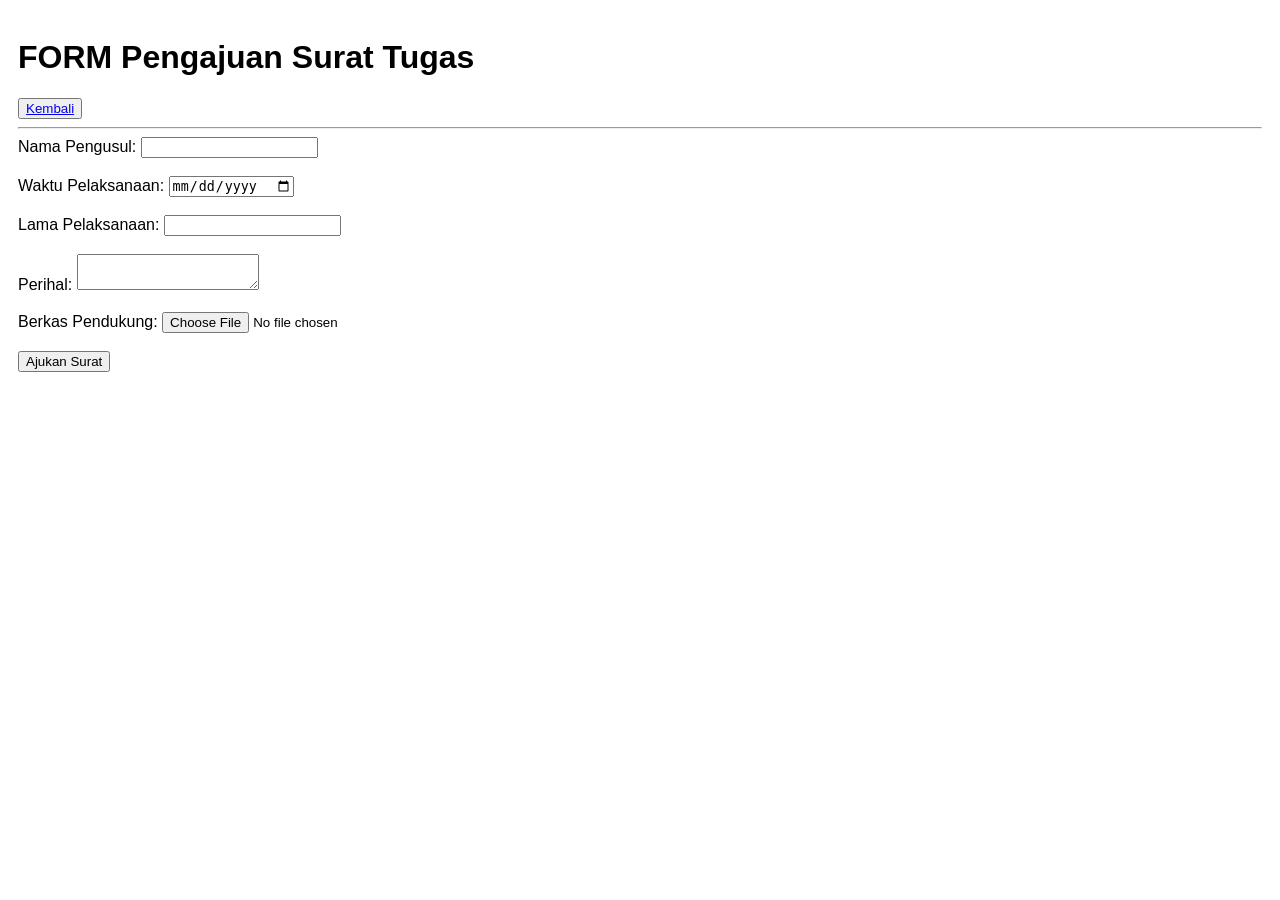
==== pengajuan-surat-create.html @ c24b4a81 "updata web html" ====
<!DOCTYPE html>
<html lang="en">
<head>
    <meta charset="UTF-8">
    <meta name="viewport" content="width=device-width, initial-scale=1.0">
    <title>Document</title>
    <style>    
        body{
            padding: 10px;
            font-family: Arial, sans-serif;
        }
        
    </style>
</head>
<body>
    <header>
        <h1>
            FORM Pengajuan Surat Tugas
        </h1>
    </header>
    <button><a href="pengajuan-surat-read.html">Kembali</a></button>
    <hr>
    <form>
        <div class = "">
            <label for="namaPengusul">Nama Pengusul:</label>
            <input type="text" id="namaPengusul" name="namaPengusul"><br><br>
        </div>
        <div>
            <label for="waktuPelaksana">Waktu Pelaksanaan:</label>
            <input type="date" id="waktuPelaksanaan" name="waktuPelaksanaan"><br><br>
        </div>
        <div>
            <label for="lamaPelaksanaan">Lama Pelaksanaan:</label>
            <input type="text" id="lamaPelaksanaan" name="lamaPelaksanaan"><br><br>
        </div>
        <div>
            <label for="perihal">Perihal:</label>
            <textarea type="text" id="Perihal" name="perihal"></textarea><br><br>
        </div>
        <div>
            <label for="berkasPendukung">Berkas Pendukung:</label>
            <input type="file" id="berkasPendukung" name="berkasPendukung"><br><br>
        </div>
        <input type="submit" value="Ajukan Surat">
    </form>
</body>
</html>
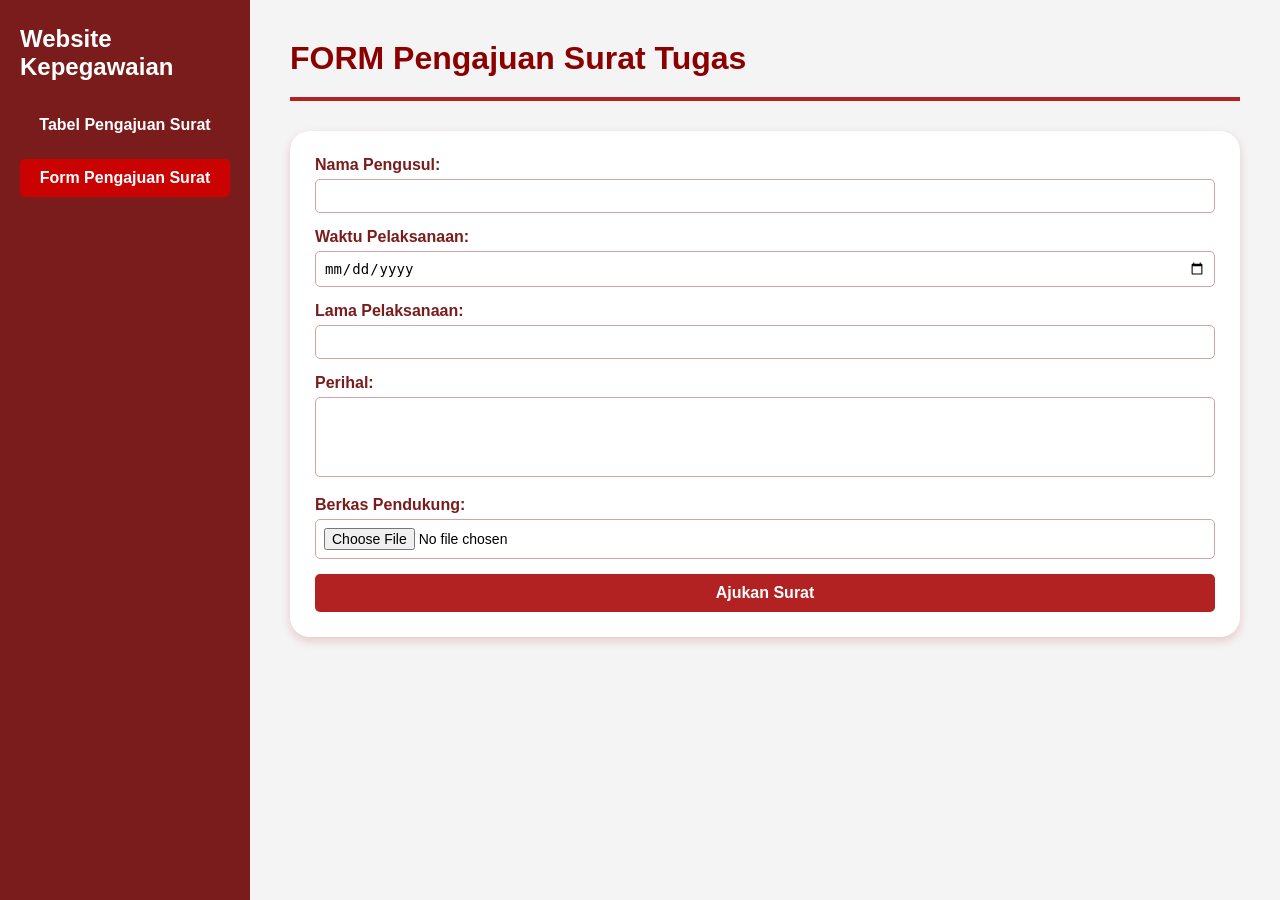
==== commit 5a26c7a7: "perbaruan sebelum ditambahkan css" ====
--- a/pengajuan-surat-create.html
+++ b/pengajuan-surat-create.html
@@ -4,44 +4,75 @@
     <meta charset="UTF-8">
     <meta name="viewport" content="width=device-width, initial-scale=1.0">
     <title>Document</title>
-    <style>    
-        body{
-            padding: 10px;
-            font-family: Arial, sans-serif;
-        }
-        
-    </style>
+    <link rel="stylesheet" href="style.css">
 </head>
+
 <body>
-    <header>
-        <h1>
-            FORM Pengajuan Surat Tugas
-        </h1>
-    </header>
-    <button><a href="pengajuan-surat-read.html">Kembali</a></button>
-    <hr>
-    <form>
-        <div class = "">
-            <label for="namaPengusul">Nama Pengusul:</label>
-            <input type="text" id="namaPengusul" name="namaPengusul"><br><br>
+
+    <div class="layout">
+
+        <!-- Sidebar -->
+        <aside class="sidebar">
+            <h2>Website Kepegawaian</h2>
+            <ul>
+                <li>
+                    <a href="pengajuan-surat-read.html">
+                        Tabel Pengajuan Surat
+                    </a>
+                </li>
+                <li>
+                    <a href="#" class="active">
+                        Form Pengajuan Surat
+                    </a>
+                </li>
+            </ul>
+        </aside>
+
+        <!-- Main Content -->
+
+        <div class="main-content">
+
+            <header>
+                <h1>FORM Pengajuan Surat Tugas</h1>
+            </header>
+            
+
+            <hr>
+
+            <form>
+                <div>
+                    <label for="namaPengusul">Nama Pengusul:</label>
+                    <input type="text" id="namaPengusul" name="namaPengusul">
+                </div>
+
+                <div>
+                    <label for="waktuPelaksanaan">Waktu Pelaksanaan:</label>
+                    <input type="date" id="waktuPelaksanaan" name="waktuPelaksanaan">
+                </div>
+
+                <div>
+                    <label for="lamaPelaksanaan">Lama Pelaksanaan:</label>
+                    <input type="text" id="lamaPelaksanaan" name="lamaPelaksanaan">
+                </div>
+
+                <div>
+                    <label for="perihal">Perihal:</label>
+                    <textarea id="perihal" name="perihal"></textarea>
+                </div>
+
+                <div>
+                    <label for="berkasPendukung">Berkas Pendukung:</label>
+                    <input type="file" id="berkasPendukung" name="berkasPendukung">
+                </div>
+
+                <input type="submit" value="Ajukan Surat">
+            </form>
+
+            </div>
         </div>
-        <div>
-            <label for="waktuPelaksana">Waktu Pelaksanaan:</label>
-            <input type="date" id="waktuPelaksanaan" name="waktuPelaksanaan"><br><br>
-        </div>
-        <div>
-            <label for="lamaPelaksanaan">Lama Pelaksanaan:</label>
-            <input type="text" id="lamaPelaksanaan" name="lamaPelaksanaan"><br><br>
-        </div>
-        <div>
-            <label for="perihal">Perihal:</label>
-            <textarea type="text" id="Perihal" name="perihal"></textarea><br><br>
-        </div>
-        <div>
-            <label for="berkasPendukung">Berkas Pendukung:</label>
-            <input type="file" id="berkasPendukung" name="berkasPendukung"><br><br>
-        </div>
-        <input type="submit" value="Ajukan Surat">
-    </form>
+
+    </div>
+
+    
 </body>
 </html>
--- a/style.css
+++ b/style.css
@@ -0,0 +1,214 @@
+/* Reset */
+* {
+    margin: 0;
+    padding: 0;
+    box-sizing: border-box;
+}
+
+/* Body */
+body {
+    font-family: Arial, sans-serif;
+    background-color: #f4f4f4;
+}
+
+/*Layout*/
+
+.layout {
+    display: flex;
+    min-height: 100vh;
+}
+
+/*Sidebar*/
+
+.sidebar {
+    width: 250px;
+    background-color: #7a1c1c;
+    padding: 25px 20px;
+    color: white;
+}
+
+.sidebar h2 {
+    margin-bottom: 25px;
+}
+
+.sidebar ul {
+    list-style: none;
+}
+
+.sidebar a {
+    display: block;
+    text-decoration: none;
+    text-align: center;
+    color: white;
+    padding: 10px;
+    border-radius: 5px;
+    font-weight: bold;
+    margin-bottom: 15px;
+}
+
+.sidebar a:hover {
+    background-color: #cb0202;
+}
+
+.sidebar .active {
+    background-color: #cb0202;
+}
+
+/* Main Content */
+
+.main-content {
+    flex: 1;
+    padding: 40px;
+}
+
+/* Header */
+
+header {
+    margin-bottom: 20px;
+    font-family: 'Segoe UI', Tahoma, Geneva, Verdana, sans-serif;
+    color: #8b0000;
+}
+
+/* HR */
+
+hr {
+    height: 4px;
+    background-color: #b22222;
+    border: none;
+    margin-bottom: 30px;
+}
+
+/* FORM */
+
+form {
+    background-color: white;
+    padding: 25px;
+    border-radius: 20px;
+    max-width: 1200px; 
+    box-shadow: 0 4px 10px rgba(178, 34, 34, 0.2);
+}
+
+form div {
+    margin-bottom: 15px;
+}
+
+label {
+    display: block;
+    margin-bottom: 5px;
+    font-weight: bold;
+    color: #7a1c1c;
+}
+
+input[type="text"],
+input[type="date"],
+input[type="file"],
+textarea {
+    width: 100%;
+    padding: 8px;
+    border: 1px solid #d3a4a4;
+    border-radius: 5px;
+    font-size: 14px;
+}
+
+input:focus,
+textarea:focus {
+    border-color: #b22222;
+    outline: none;
+    box-shadow: 0 0 5px rgba(178, 34, 34, 0.3);
+}
+
+textarea {
+    resize: none;
+    min-height: 80px;
+}
+
+input[type="submit"] {
+    background-color: #b22222;
+    color: white;
+    border: none;
+    padding: 10px;
+    width: 100%;
+    border-radius: 5px;
+    font-size: 16px;
+    font-weight: bold;
+}
+
+input[type="submit"]:hover {
+    background-color: #8b0000;
+    cursor: pointer;
+}
+
+/* TABEL */
+
+/* Styling Tabel Utama */
+.styled-table {
+    width: 100%;
+    border-collapse: collapse;
+    font-family: 'Segoe UI', Tahoma, Geneva, Verdana, sans-serif;
+    font-size: 14px;
+    box-shadow: 0 0 20px rgba(0, 0, 0, 0.1);
+    border-radius: 8px;
+    overflow: hidden;
+}
+
+.styled-table thead tr {
+    background-color: #d60d0d; 
+    color: #ffffff;
+    text-align: left;
+    font-weight: bold;
+}
+
+.styled-table th, .styled-table td {
+    padding: 12px 15px;
+}
+
+.styled-table tbody tr {
+    border-bottom: 1px solid #dddddd;
+}
+
+/* Zebra Striping (warna selang-seling) */
+.styled-table tbody tr:nth-of-type(even) {
+    background-color: #f3f3f3;
+}
+
+/* Styling Tombol Aksi */
+.action-buttons {
+    display: flex;
+    gap: 8px; /* Jarak antar tombol */
+}
+
+button {
+    border: none;
+    padding: 8px 12px;
+    border-radius: 5px;
+    cursor: pointer;
+    font-weight: 600;
+    transition: all 0.3s ease;
+}
+
+/* Tombol Edit - Biru */
+.btn-edit {
+    background-color: #3498db;
+    color: white;
+}
+
+.btn-edit:hover {
+    background-color: #2980b9;
+    transform: translateY(-2px); /* Efek sedikit naik */
+}
+
+/* Tombol Hapus - Merah */
+.btn-delete {
+    background-color: #e74c3c;
+    color: white;
+}
+
+.btn-delete:hover {
+    background-color: #c0392b;
+    box-shadow: 0 4px 8px rgba(231, 76, 60, 0.3);
+}
+
+h3 {
+    color: #7a1c1c;
+    margin-bottom: 20px;
+}
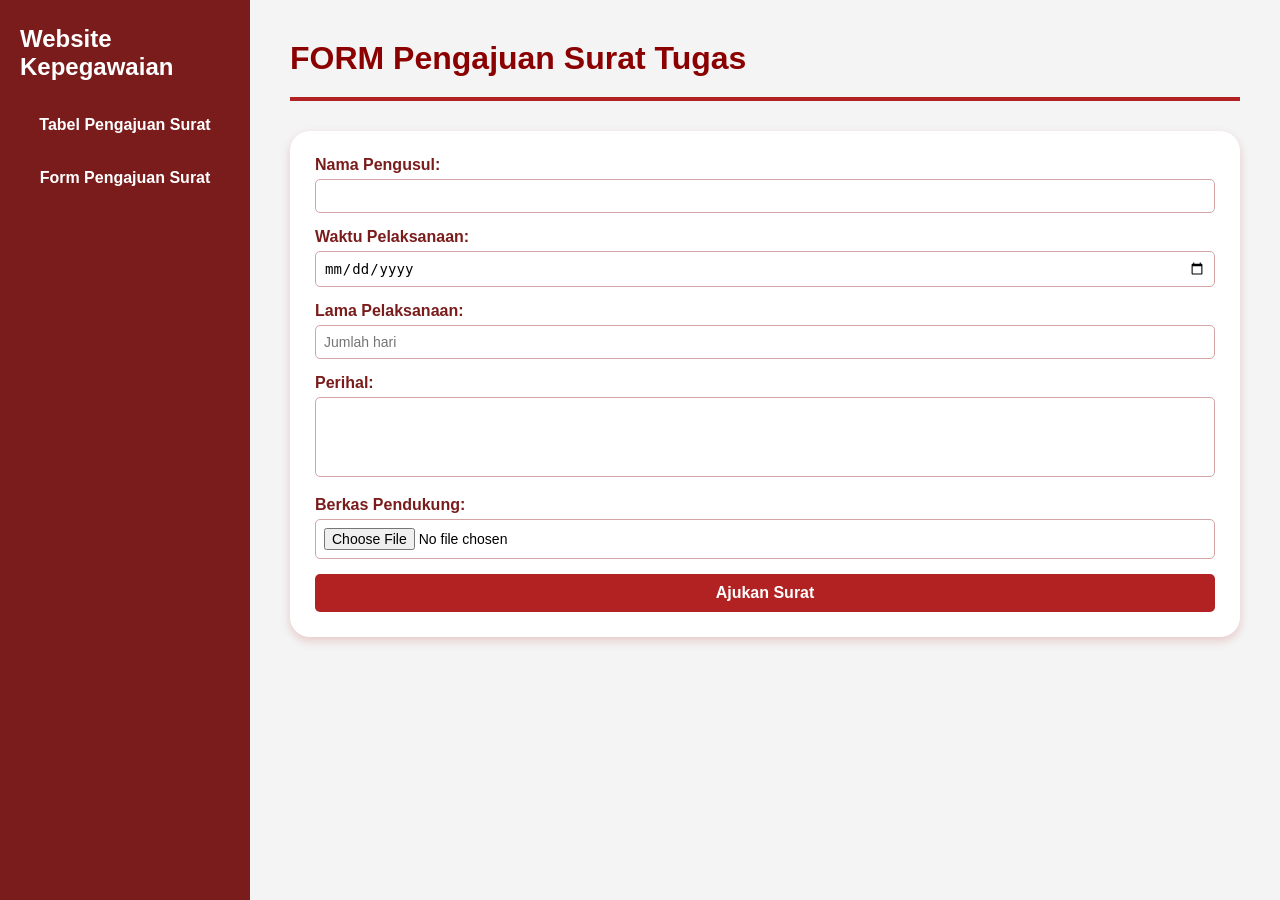
==== commit 6ba952bc: "prak 3, js dan html" ====
--- a/pengajuan-surat-create.html
+++ b/pengajuan-surat-create.html
@@ -5,6 +5,7 @@
     <meta name="viewport" content="width=device-width, initial-scale=1.0">
     <title>Document</title>
     <link rel="stylesheet" href="style.css">
+    <script src="pengajuan-surat-create.js"></script>
 </head>
 
 <body>
@@ -14,18 +15,12 @@
         <!-- Sidebar -->
         <aside class="sidebar">
             <h2>Website Kepegawaian</h2>
-            <ul>
-                <li>
-                    <a href="pengajuan-surat-read.html">
-                        Tabel Pengajuan Surat
-                    </a>
-                </li>
-                <li>
-                    <a href="#" class="active">
-                        Form Pengajuan Surat
-                    </a>
-                </li>
-            </ul>
+            <a href="pengajuan-surat-read.html">
+                Tabel Pengajuan Surat
+            </a>
+            <a href="#">
+                Form Pengajuan Surat
+            </a>
         </aside>
 
         <!-- Main Content -->
@@ -39,10 +34,12 @@
 
             <hr>
 
-            <form>
+            <form id="formPengajuan">
                 <div>
                     <label for="namaPengusul">Nama Pengusul:</label>
                     <input type="text" id="namaPengusul" name="namaPengusul">
+                
+                    <small id="errorNama" class="error-text"></small>
                 </div>
 
                 <div>
@@ -52,17 +49,30 @@
 
                 <div>
                     <label for="lamaPelaksanaan">Lama Pelaksanaan:</label>
-                    <input type="text" id="lamaPelaksanaan" name="lamaPelaksanaan">
+                    <input
+                        type="number"
+                        id="lamaPelaksanaan"
+                        name="lamaPelaksanaan"
+                        min="1"
+                        max="365"
+                        placeholder="Jumlah hari"
+                        required
+                    >
+                    <small id="errorLama" class="error-text>"></small>
                 </div>
 
                 <div>
                     <label for="perihal">Perihal:</label>
                     <textarea id="perihal" name="perihal"></textarea>
+                
+                    <small id="errorPerihal" class="error-text"></small>
                 </div>
 
                 <div>
                     <label for="berkasPendukung">Berkas Pendukung:</label>
                     <input type="file" id="berkasPendukung" name="berkasPendukung">
+
+                    <small id="errorBerkas" class="error-text"></small>
                 </div>
 
                 <input type="submit" value="Ajukan Surat">
--- a/style.css
+++ b/style.css
@@ -31,10 +31,6 @@
     margin-bottom: 25px;
 }
 
-.sidebar ul {
-    list-style: none;
-}
-
 .sidebar a {
     display: block;
     text-decoration: none;
@@ -47,10 +43,6 @@
 }
 
 .sidebar a:hover {
-    background-color: #cb0202;
-}
-
-.sidebar .active {
     background-color: #cb0202;
 }
 
@@ -138,77 +130,42 @@
     cursor: pointer;
 }
 
+.error-text {
+    color: red;
+    font-size: 12px;
+    margin-top: 4px;
+    display: block;
+}
+
+.input-error {
+    border-color: red !important;
+}
+
+input[type="number"] {
+    width: 100%;
+    padding: 8px;
+    border: 1px solid #d3a4a4;
+    border-radius: 5px;
+    font-size: 14px;
+}
+
+
 /* TABEL */
 
-/* Styling Tabel Utama */
-.styled-table {
-    width: 100%;
-    border-collapse: collapse;
-    font-family: 'Segoe UI', Tahoma, Geneva, Verdana, sans-serif;
-    font-size: 14px;
-    box-shadow: 0 0 20px rgba(0, 0, 0, 0.1);
-    border-radius: 8px;
-    overflow: hidden;
+table {
+    border-collapse: collapse; 
+    width: 100%; 
+    font-family: Arial, sans-serif;
+    background-color: white;
 }
 
-.styled-table thead tr {
-    background-color: #d60d0d; 
-    color: #ffffff;
-    text-align: left;
-    font-weight: bold;
-}
-
-.styled-table th, .styled-table td {
-    padding: 12px 15px;
-}
-
-.styled-table tbody tr {
-    border-bottom: 1px solid #dddddd;
-}
-
-/* Zebra Striping (warna selang-seling) */
-.styled-table tbody tr:nth-of-type(even) {
-    background-color: #f3f3f3;
-}
-
-/* Styling Tombol Aksi */
-.action-buttons {
-    display: flex;
-    gap: 8px; /* Jarak antar tombol */
-}
-
-button {
-    border: none;
-    padding: 8px 12px;
-    border-radius: 5px;
-    cursor: pointer;
-    font-weight: 600;
-    transition: all 0.3s ease;
-}
-
-/* Tombol Edit - Biru */
-.btn-edit {
-    background-color: #3498db;
-    color: white;
-}
-
-.btn-edit:hover {
-    background-color: #2980b9;
-    transform: translateY(-2px); /* Efek sedikit naik */
-}
-
-/* Tombol Hapus - Merah */
-.btn-delete {
-    background-color: #e74c3c;
-    color: white;
-}
-
-.btn-delete:hover {
-    background-color: #c0392b;
-    box-shadow: 0 4px 8px rgba(231, 76, 60, 0.3);
+td {
+    border: 1px solid #ddd;
+    padding: 10px;
 }
 
 h3 {
     color: #7a1c1c;
     margin-bottom: 20px;
-}+}
+
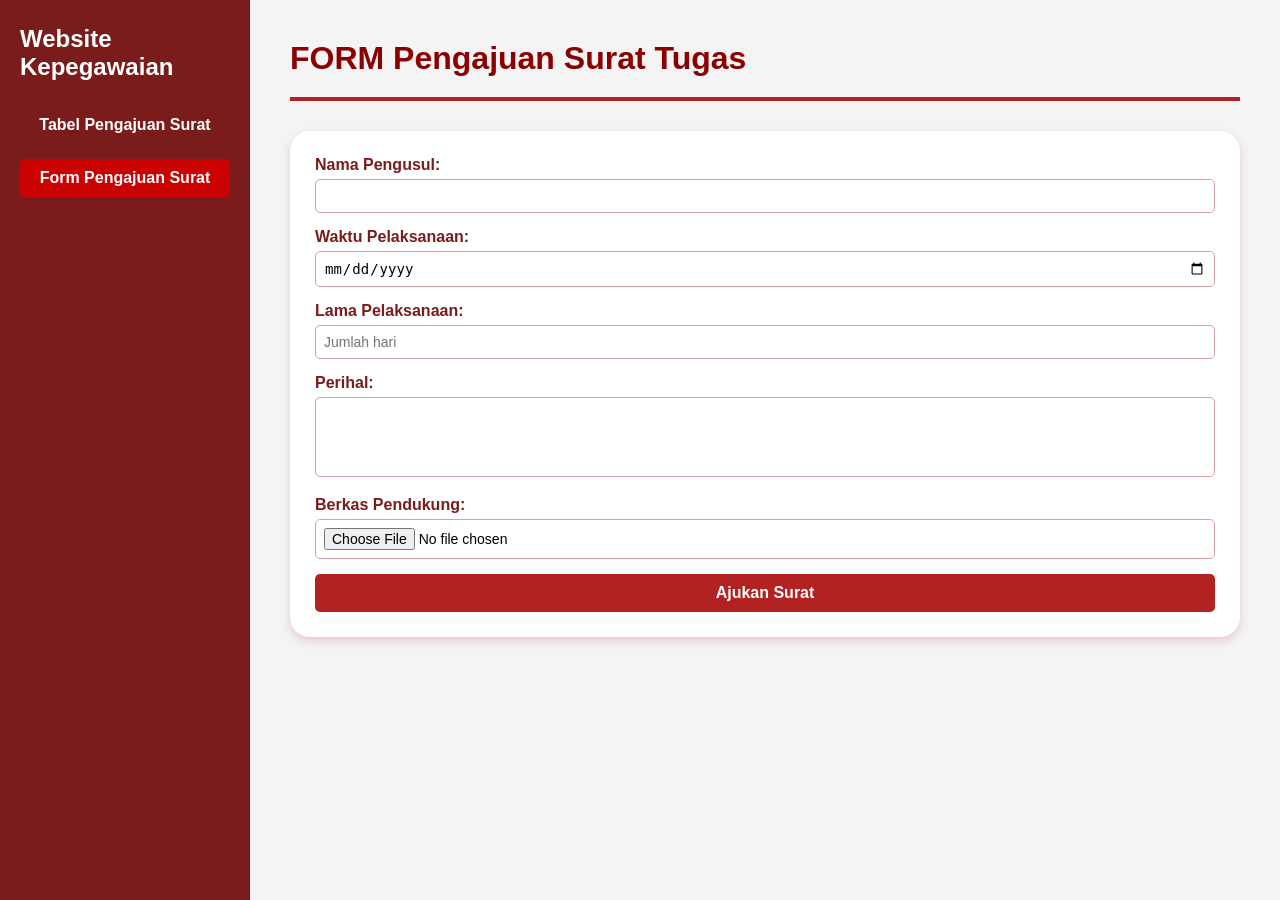
==== commit 547813df: "merge" ====
--- a/pengajuan-surat-create.html
+++ b/pengajuan-surat-create.html
@@ -5,22 +5,28 @@
     <meta name="viewport" content="width=device-width, initial-scale=1.0">
     <title>Document</title>
     <link rel="stylesheet" href="style.css">
-    <script src="pengajuan-surat-create.js"></script>
+    <script src="script.js"></script>
 </head>
 
-<body>
+<body class="create-page">
 
     <div class="layout">
 
         <!-- Sidebar -->
         <aside class="sidebar">
             <h2>Website Kepegawaian</h2>
-            <a href="pengajuan-surat-read.html">
-                Tabel Pengajuan Surat
-            </a>
-            <a href="#">
-                Form Pengajuan Surat
-            </a>
+            <ul>
+                <li>
+                    <a href="pengajuan-surat-read.html">
+                        Tabel Pengajuan Surat
+                    </a>
+                </li>
+                <li>
+                    <a href="#" class="active">
+                        Form Pengajuan Surat
+                    </a>
+                </li>
+            </ul>
         </aside>
 
         <!-- Main Content -->
@@ -31,14 +37,13 @@
                 <h1>FORM Pengajuan Surat Tugas</h1>
             </header>
             
-
             <hr>
 
-            <form id="formPengajuan">
+            <form>
                 <div>
                     <label for="namaPengusul">Nama Pengusul:</label>
                     <input type="text" id="namaPengusul" name="namaPengusul">
-                
+
                     <small id="errorNama" class="error-text"></small>
                 </div>
 
@@ -64,7 +69,7 @@
                 <div>
                     <label for="perihal">Perihal:</label>
                     <textarea id="perihal" name="perihal"></textarea>
-                
+
                     <small id="errorPerihal" class="error-text"></small>
                 </div>
 
@@ -83,6 +88,5 @@
 
     </div>
 
-    
 </body>
 </html>
--- a/style.css
+++ b/style.css
@@ -1,171 +1,211 @@
-/* Reset */
+/* ==========================================
+   1. VARIABLES & RESET
+   ========================================== */
+:root {
+    --primary-red: #7a1c1c;
+    --hover-red: #cb0202;
+    --light-red: #b22222;
+    --bg-gray: #f4f4f4;
+    --border-color: #d3a4a4;
+    --white: #ffffff;
+}
+
 * {
     margin: 0;
     padding: 0;
     box-sizing: border-box;
 }
 
-/* Body */
 body {
     font-family: Arial, sans-serif;
-    background-color: #f4f4f4;
-}
-
-/*Layout*/
-
+    background-color: var(--bg-gray);
+}
+
+/* ==========================================
+   2. GLOBAL LAYOUT (Sama di semua halaman)
+   ========================================== */
 .layout {
     display: flex;
     min-height: 100vh;
 }
 
-/*Sidebar*/
-
 .sidebar {
     width: 250px;
-    background-color: #7a1c1c;
+    background-color: var(--primary-red);
     padding: 25px 20px;
-    color: white;
-}
-
-.sidebar h2 {
-    margin-bottom: 25px;
-}
+    color: var(--white);
+}
+
+.sidebar h2 { margin-bottom: 25px; }
+.sidebar ul { list-style: none; }
 
 .sidebar a {
     display: block;
     text-decoration: none;
     text-align: center;
-    color: white;
+    color: var(--white);
     padding: 10px;
     border-radius: 5px;
     font-weight: bold;
     margin-bottom: 15px;
 }
 
-.sidebar a:hover {
-    background-color: #cb0202;
-}
-
-/* Main Content */
+.sidebar a:hover, 
+.sidebar .active {
+    background-color: var(--hover-red);
+}
 
 .main-content {
     flex: 1;
     padding: 40px;
 }
 
-/* Header */
-
-header {
+header h1 {
+    color: #8b0000;
+    font-family: 'Segoe UI', sans-serif;
     margin-bottom: 20px;
-    font-family: 'Segoe UI', Tahoma, Geneva, Verdana, sans-serif;
-    color: #8b0000;
-}
-
-/* HR */
+}
 
 hr {
     height: 4px;
-    background-color: #b22222;
+    background-color: var(--light-red);
     border: none;
     margin-bottom: 30px;
 }
 
-/* FORM */
-
-form {
-    background-color: white;
+/* ==========================================
+   3. STYLES KHUSUS HALAMAN CREATE 
+   ========================================== */
+.create-page form {
+    background-color: var(--white);
     padding: 25px;
     border-radius: 20px;
     max-width: 1200px; 
     box-shadow: 0 4px 10px rgba(178, 34, 34, 0.2);
 }
 
-form div {
+.create-page form div {
     margin-bottom: 15px;
 }
 
-label {
+.create-page label {
     display: block;
     margin-bottom: 5px;
     font-weight: bold;
-    color: #7a1c1c;
-}
-
-input[type="text"],
-input[type="date"],
-input[type="file"],
-textarea {
+    color: var(--primary-red);
+}
+
+.create-page input[type="text"],
+.create-page input[type="date"],
+.create-page input[type="file"],
+.create-page textarea {
+    width: 100%;
+    padding: 8px;
+    border: 1px solid var(--border-color);
+    border-radius: 5px;
+    font-size: 14px;
+}
+
+.create-page textarea {
+    resize: none;
+    min-height: 80px;
+}
+
+.create-page input:focus,
+.create-page textarea:focus {
+    border-color: var(--primary-red);
+    outline: none;
+    box-shadow: 0 0 5px rgba(178, 34, 34, 0.3);
+}
+
+.create-page input[type="submit"] {
+    background-color: var(--light-red);
+    color: var(--white);
+    border: none;
+    padding: 10px;
+    width: 100%;
+    border-radius: 5px;
+    font-weight: bold;
+    font-size: 16px;
+}
+
+.create-page input[type="submit"]:hover {
+    background-color: var(--hover-red);
+    cursor: pointer;
+}
+
+.create-page .error-text {
+    color: var(--hover-red);
+    font-size: 12px;
+    margin-top: 4px;
+    display: block; 
+}   
+
+.create-page .input-error {
+    border-color: var(--hover-red) !important;
+}
+
+.create-page input[type="number"] {
     width: 100%;
     padding: 8px;
     border: 1px solid #d3a4a4;
     border-radius: 5px;
-    font-size: 14px;
-}
-
-input:focus,
-textarea:focus {
-    border-color: #b22222;
-    outline: none;
-    box-shadow: 0 0 5px rgba(178, 34, 34, 0.3);
-}
-
-textarea {
-    resize: none;
-    min-height: 80px;
-}
-
-input[type="submit"] {
-    background-color: #b22222;
-    color: white;
+    font-size: 14px; 
+}
+
+/* ==========================================
+   4. STYLES KHUSUS HALAMAN READ 
+   ========================================== */
+.read-page .styled-table {
+    width: 100%;
+    border-collapse: collapse;
+    box-shadow: 0 0 20px rgba(0, 0, 0, 0.1);
+    border-radius: 8px;
+    overflow: hidden;
+    padding: 20px;
+}
+
+.read-page .styled-table thead tr {
+    background-color: #d60d0d; 
+    color: var(--white);
+}
+
+.read-page .styled-table td,
+.read-page .styled-table th {
+    padding: 12px 15px;
+    border: 1px solid var(--border-color);
+}
+
+.read-page .styled-table tbody td:first-child {
+    text-align: center;
+}
+
+.read-page .action-buttons {
+    display: flex;
+    gap: 8px;
+    align-items: center;
+    justify-content: center;
+}
+
+.read-page .btn-edit,
+.read-page .btn-delete { 
     border: none;
-    padding: 10px;
-    width: 100%;
-    border-radius: 5px;
-    font-size: 16px;
-    font-weight: bold;
-}
-
-input[type="submit"]:hover {
-    background-color: #8b0000;
-    cursor: pointer;
-}
-
-.error-text {
-    color: red;
-    font-size: 12px;
-    margin-top: 4px;
-    display: block;
-}
-
-.input-error {
-    border-color: red !important;
-}
-
-input[type="number"] {
-    width: 100%;
-    padding: 8px;
-    border: 1px solid #d3a4a4;
-    border-radius: 5px;
-    font-size: 14px;
-}
-
-
-/* TABEL */
-
-table {
-    border-collapse: collapse; 
-    width: 100%; 
-    font-family: Arial, sans-serif;
-    background-color: white;
-}
-
-td {
-    border: 1px solid #ddd;
-    padding: 10px;
-}
-
-h3 {
-    color: #7a1c1c;
+    border-radius: 5px; 
+    color: var(--white);
+    padding: 3px 10px; 
+}
+
+.read-page .btn-edit { 
+    background-color: #3498db;
+}
+
+.read-page .btn-delete { 
+    background-color: #e74c3c; 
+    
+}
+
+.read-page h3 {
+    color: var(--primary-red);
     margin-bottom: 20px;
-}
-
+    text-align: center;
+}
